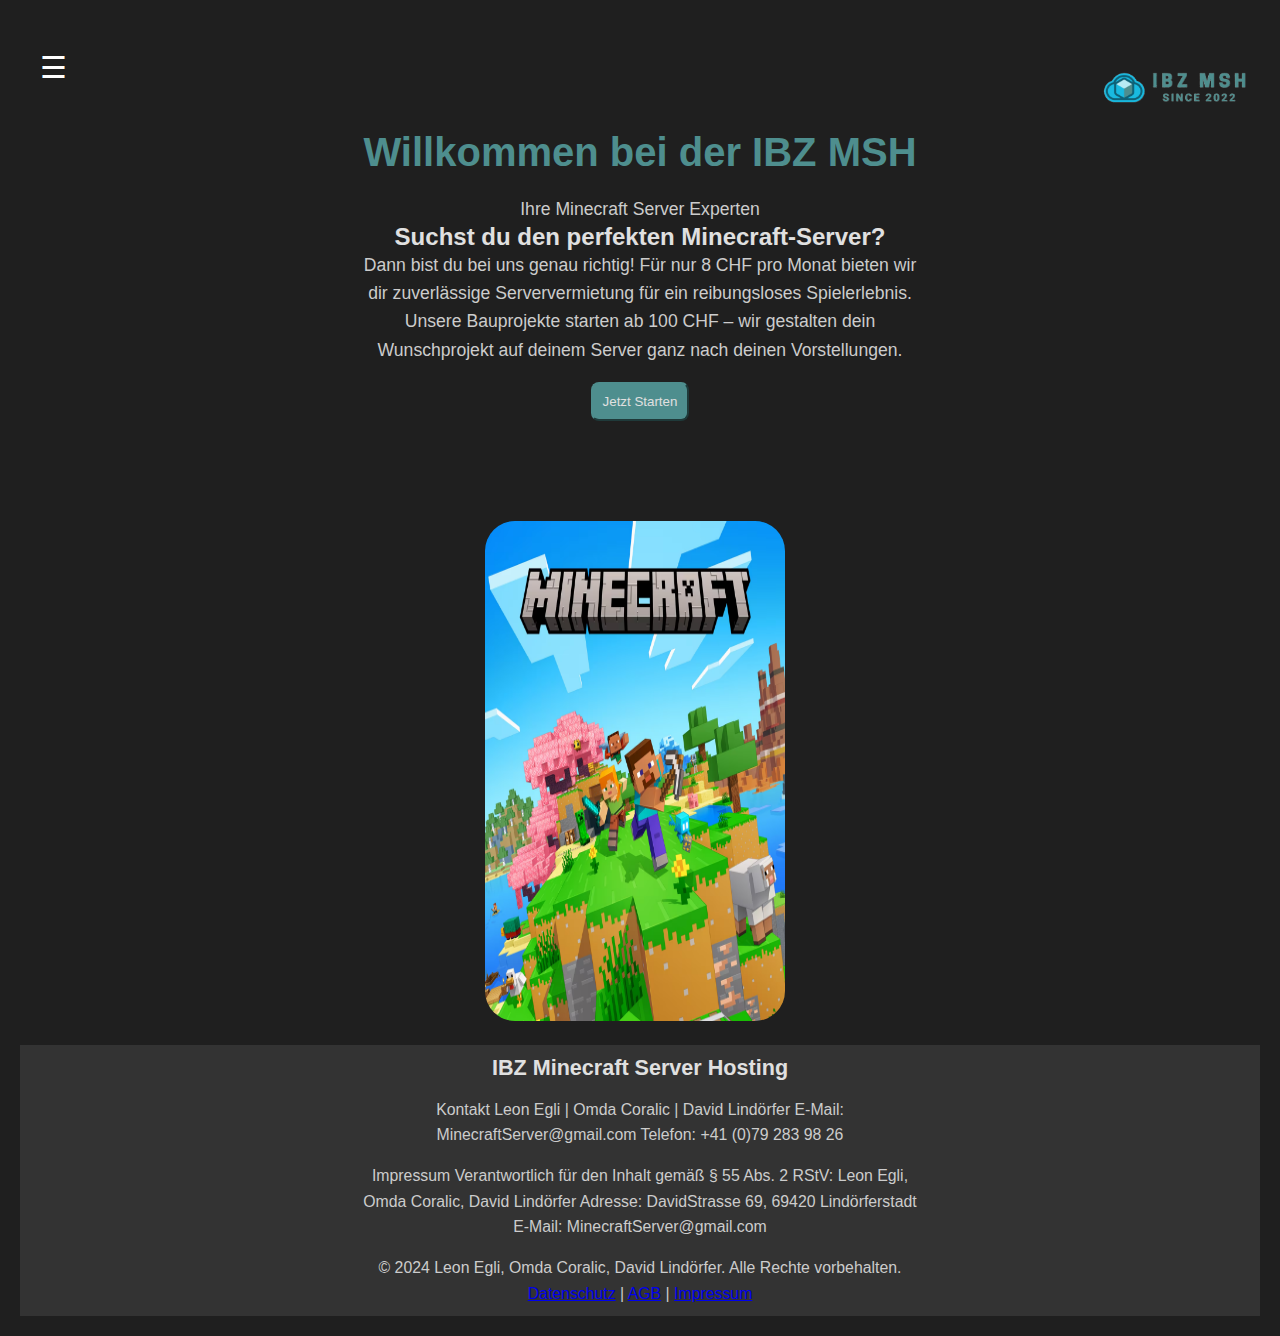
==== index.html @ d17c5847 "kleine änderungen" ====
<!DOCTYPE html>
<html lang="de">
  <head>
    <meta charset="UTF-8" />
    <meta name="viewport" content="width=device-width, initial-scale=1.0" />
    <title>Home</title>
    <link rel="stylesheet" href="styles.css" />
    <link
      rel="stylesheet"
      href="https://cdnjs.cloudflare.com/ajax/libs/font-awesome/6.0.0-beta3/css/all.min.css"
    />
  </head>
  <body>
    <header>
      <a href="index.html">
        <img id="Logo" src="Logo MSH.png" alt="Logo" />
      </a>
      <button class="hamburger" onclick="openSidebar()">☰</button>
      <div id="mySidebar" class="sidebar">
        <a href="javascript:void(0)" onclick="closeSidebar()">Schließen ×</a>
        <a href="index.html"><i class="fas fa-home"></i> Home</a>
        <a href="projekte.html"
          ><i class="fas fa-project-diagram"></i> Projekte</a
        >
        <a href="ueber_uns.html"><i class="fas fa-users"></i> Über Uns</a>
        <a href="dienstleistungen.html"
          ><i class="fas fa-concierge-bell"></i> Dienstleistungen</a
        >
        <a href="anmeldung.html"><i class="fas fa-user-plus"></i> Anmelden</a>
      </div>
    </header>
    <br />
    <br />
    <br />
    <br />
    <br />

    <main>
      <h1>Willkommen bei der IBZ MSH</h1>
      <p>Ihre Minecraft Server Experten</p>

      <section id="einführungstext">
        <h2>Suchst du den perfekten Minecraft-Server?</h2>
        <p>
          Dann bist du bei uns genau richtig! Für nur 8 CHF pro Monat bieten wir
          dir zuverlässige Serververmietung für ein reibungsloses Spielerlebnis.
          Unsere Bauprojekte starten ab 100 CHF – wir gestalten dein
          Wunschprojekt auf deinem Server ganz nach deinen Vorstellungen.
        </p>
        <br />
        <form id="LP" action="anmeldung.html">
          <input type="submit" value="Jetzt Starten" class="LP" />
        </form>
      </section>

      <aside>
        <img
          id="home"
          src="Minecraft.jpg"
          alt="Minecraft bild"
          height="500"
          width="450"
        />
      </aside>
    </main>

    <script>
      let isShown = false;

      function openSidebar() {
        if (isShown) {
          closeSidebar();
          return;
        }
        document.getElementById("mySidebar").style.width = "250px";
        isShown = true;
      }

      function closeSidebar() {
        document.getElementById("mySidebar").style.width = "0";
        isShown = false;
      }
    </script>

    <footer>
      <h2>IBZ Minecraft Server Hosting</h2>
      <br />
      <p>
        Kontakt Leon Egli | Omda Coralic | David Lindörfer E-Mail:
        MinecraftServer@gmail.com Telefon: +41 (0)79 283 98 26
      </p>
      <br />
      <p>
        Impressum Verantwortlich für den Inhalt gemäß § 55 Abs. 2 RStV: Leon
        Egli, Omda Coralic, David Lindörfer Adresse: DavidStrasse 69, 69420
        Lindörferstadt E-Mail: MinecraftServer@gmail.com
      </p>
      <br />
      <p>
        © 2024 Leon Egli, Omda Coralic, David Lindörfer. Alle Rechte
        vorbehalten.
        <a href="datenschutz.html" id="datenschutz">Datenschutz</a> |
        <a href="agb.html" id="agb">AGB</a> |
        <a href="impressum.html" id="Impressum">Impressum</a>
      </p>
    </footer>
  </body>
</html>
---- styles.css ----
/* Allgemeines Reset */
* {
  margin: 0;
  padding: 0;
  box-sizing: border-box;
}

/* Grundlegende Seitenstile */
body {
  font-family: Arial, sans-serif;
  background-color: #1f1f1f; /* Dunkles Grau */
  color: #e0e0e0; /* Helles Grau */
  padding: 20px;
  text-align: center;
}

header {
  background-color: #1f1f1f;
  color: white;
  padding: 10px;
  position: relative;
}

#mySidebar {
  height: 100%;
  width: 0; /* Standardmäßig geschlossen */
  position: fixed;
  z-index: 1;
  top: 0;
  left: 0;
  background-color: #111;
  overflow-x: hidden;
  transition: 0.5s;
  padding-top: 60px;
}

#mySidebar a {
  display: flex; /* Flexbox aktivieren */
  align-items: center; /* Vertikale Ausrichtung */
  padding: 8px 8px 8px 32px;
  text-decoration: none;
  font-size: 25px;
  color: white;
  transition: 0.3s;
}

#mySidebar a i {
  /* Falls du Icons verwendest */
  margin-right: 10px; /* Abstand zwischen Icon und Text */
  font-size: 25px; /* Größe des Icons */
}

#mySidebar a:hover {
  color: #f1f1f1;
}

/* Stil für den Hamburger-Button */

.hamburger {
  position: absolute;
  top: 20px;
  left: 10px; /* Hamburger-Button auf der linken Seite positionieren */
  font-size: 30px; /* Größe des Icons */
  background: none; /* Hintergrund entfernen */
  border: none; /* Rahmen entfernen */
  color: white; /* Schriftfarbe */
  cursor: pointer; /* Zeiger-Cursor beim Hover */
  padding: 10px; /* Padding hinzufügen */
}

h1 {
  font-size: 2.5em;
  color: #4e8e8e; /* Smaragdgrün */
  margin-bottom: 20px;
}

p {
  color: #ccc; /* Helles Grau */
  line-height: 1.6;
  font-size: 1.1em;
  max-width: 600px;
  margin: 0 auto;
  padding: 0 20px;
}

@media (min-width: 1024px) {
  img {
    height: 500px;
    width: 300px;
  }
}
/* Responsive Design */
@media (max-width: 768px) {
  nav.menu {
    max-height: 400px;
    overflow: hidden;
  }

  .hidden {
    display: flex;
  }

  img {
    height: 300px;
    width: auto;
  }
}

@media (max-width: 480px) {
  img {
    height: 200px;
    width: auto;
  }
}

#Logo {
  position: absolute; /* Positionieren */
  top: 10px; /* Abstand vom oberen Rand */
  right: 10px; /* Abstand vom rechten Rand */
  width: 150px; /* Breite des Logos anpassen, falls nötig */
  height: auto; /* Höhe automatisch anpassen */
}

/* Footer (Falls benötigt) */
footer {
  margin-top: 20px;
  color: #e0e0e0;
  background-color: #333;
  padding: 10px;
  font-size: 0.9em;
}

/*Navy Blue: #000080 - Emerald green: #4e8e8e - Wine Red: #8b0000 */

.impressum {
  text-align: left;
}

.AGB {
  text-align: left;
}

.Datenschutzerklärung {
  text-align: left;
}

.LP {
  background-color: #4e8e8e;
  border-radius: 8px;
  border-color: #4e8e8e;
  color: #e0e0e0;
  padding: 10px;
}

.FP {
  background-color: #4e8e8e;
  border-radius: 8px;
  border-color: #4e8e8e;
  color: #e0e0e0;
  padding: 10px;
}

#home {
  border-radius: 30px;
  margin-right: 10px;
  margin-top: 100px;
}

/* Formular-Stile */
#contactForm {
  background: #333;
  padding: 20px;
  border-radius: 8px;
  box-shadow: 0 2px 10px rgba(0, 0, 0, 0.1);
  max-width: 600px;
  margin: 20px auto;
}

fieldset {
  border: none;
}

legend {
  font-size: 1.5em;
  margin-bottom: 10px;
}

label {
  display: block;
  margin: 10px 0 5px;
}

input[type="text"],
input[type="email"],
input[type="tel"],
input[type="date"],
select,
textarea {
  width: 100%;
  padding: 10px;
  margin: 5px 0 15px;
  border: 1px solid #ccc;
  border-radius: 4px;
  box-sizing: border-box;
}
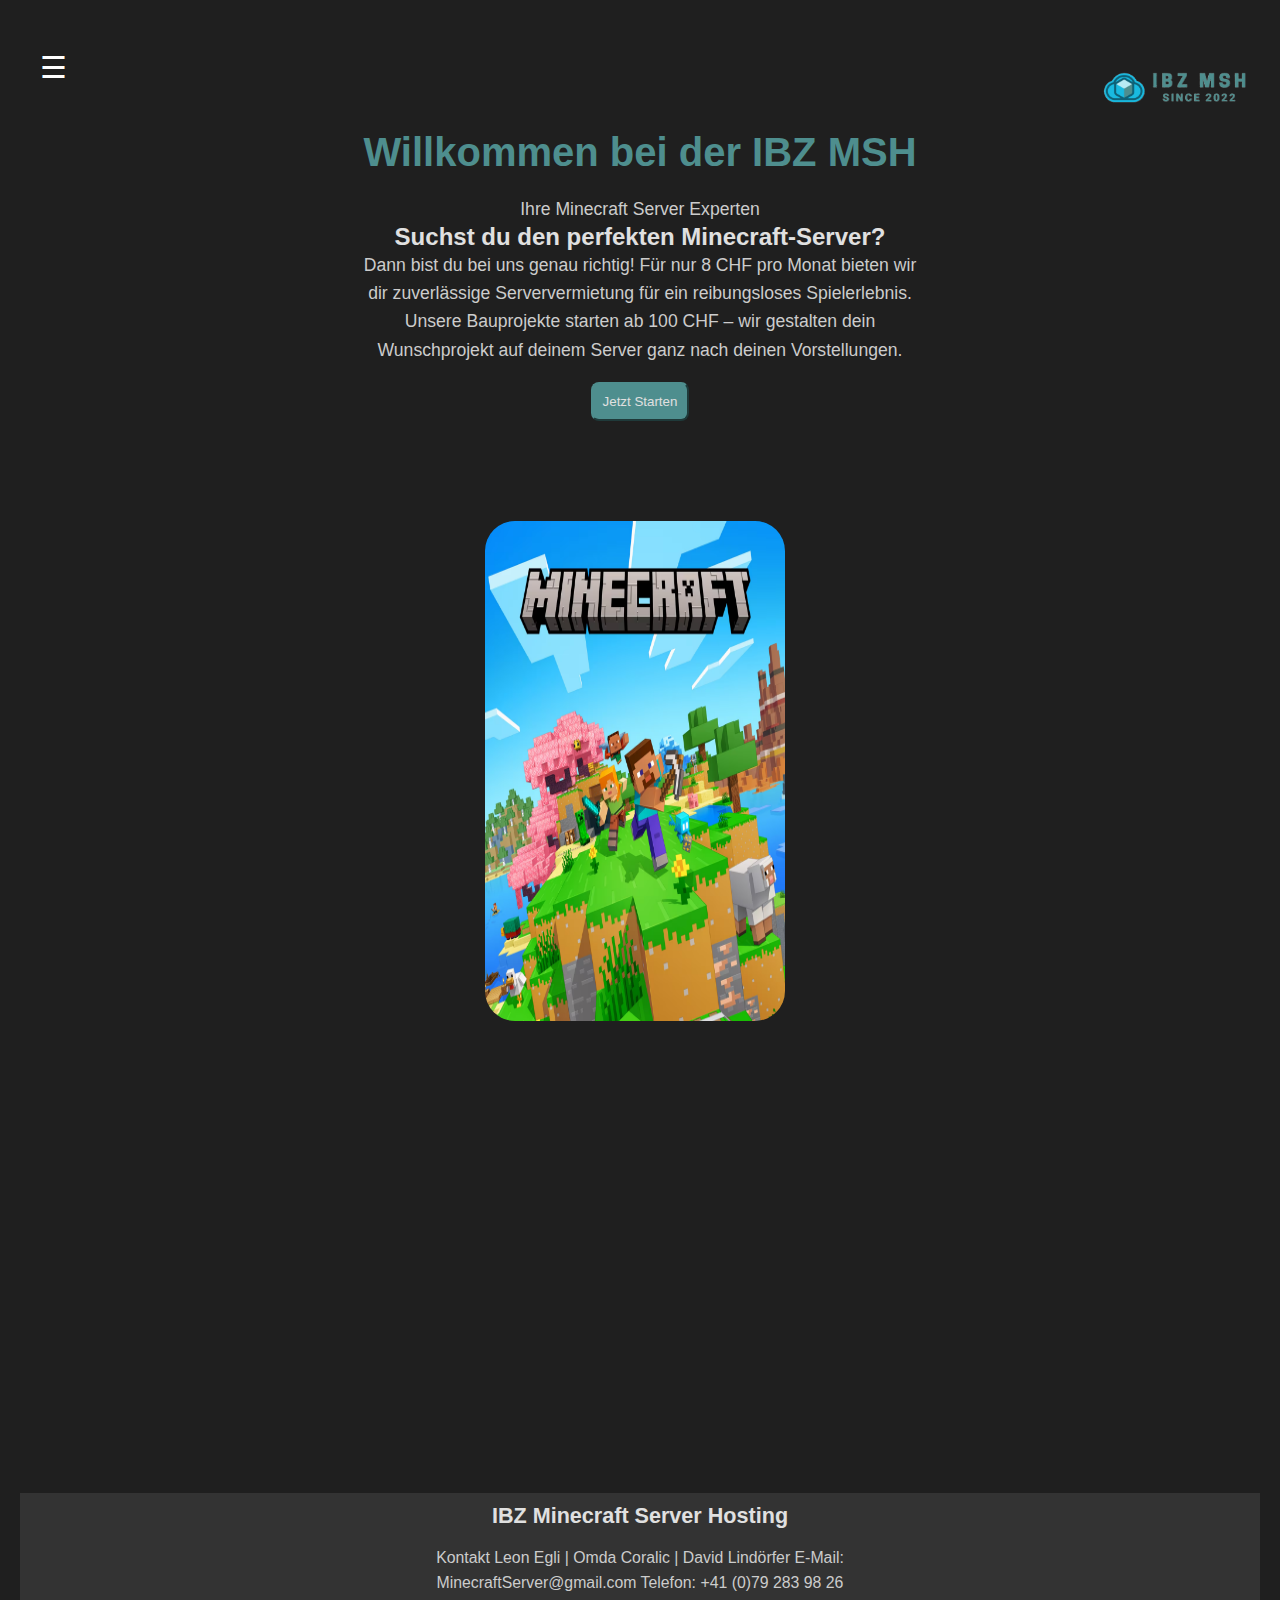
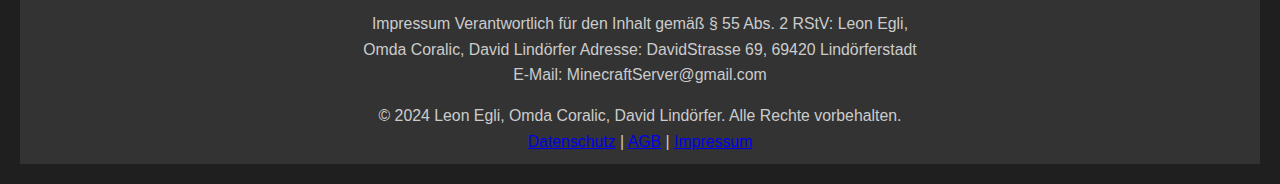
==== commit 3a105249: "video" ====
--- a/index.html
+++ b/index.html
@@ -62,6 +62,17 @@
           width="450"
         />
       </aside>
+
+      <iframe
+        width="789"
+        height="444"
+        src="https://www.youtube.com/embed/rR8W-f9YhYA"
+        title="This is Create. (2022)"
+        frameborder="0"
+        allow="accelerometer; autoplay; clipboard-write; encrypted-media; gyroscope; picture-in-picture; web-share"
+        referrerpolicy="strict-origin-when-cross-origin"
+        allowfullscreen
+      ></iframe>
     </main>
 
     <script>
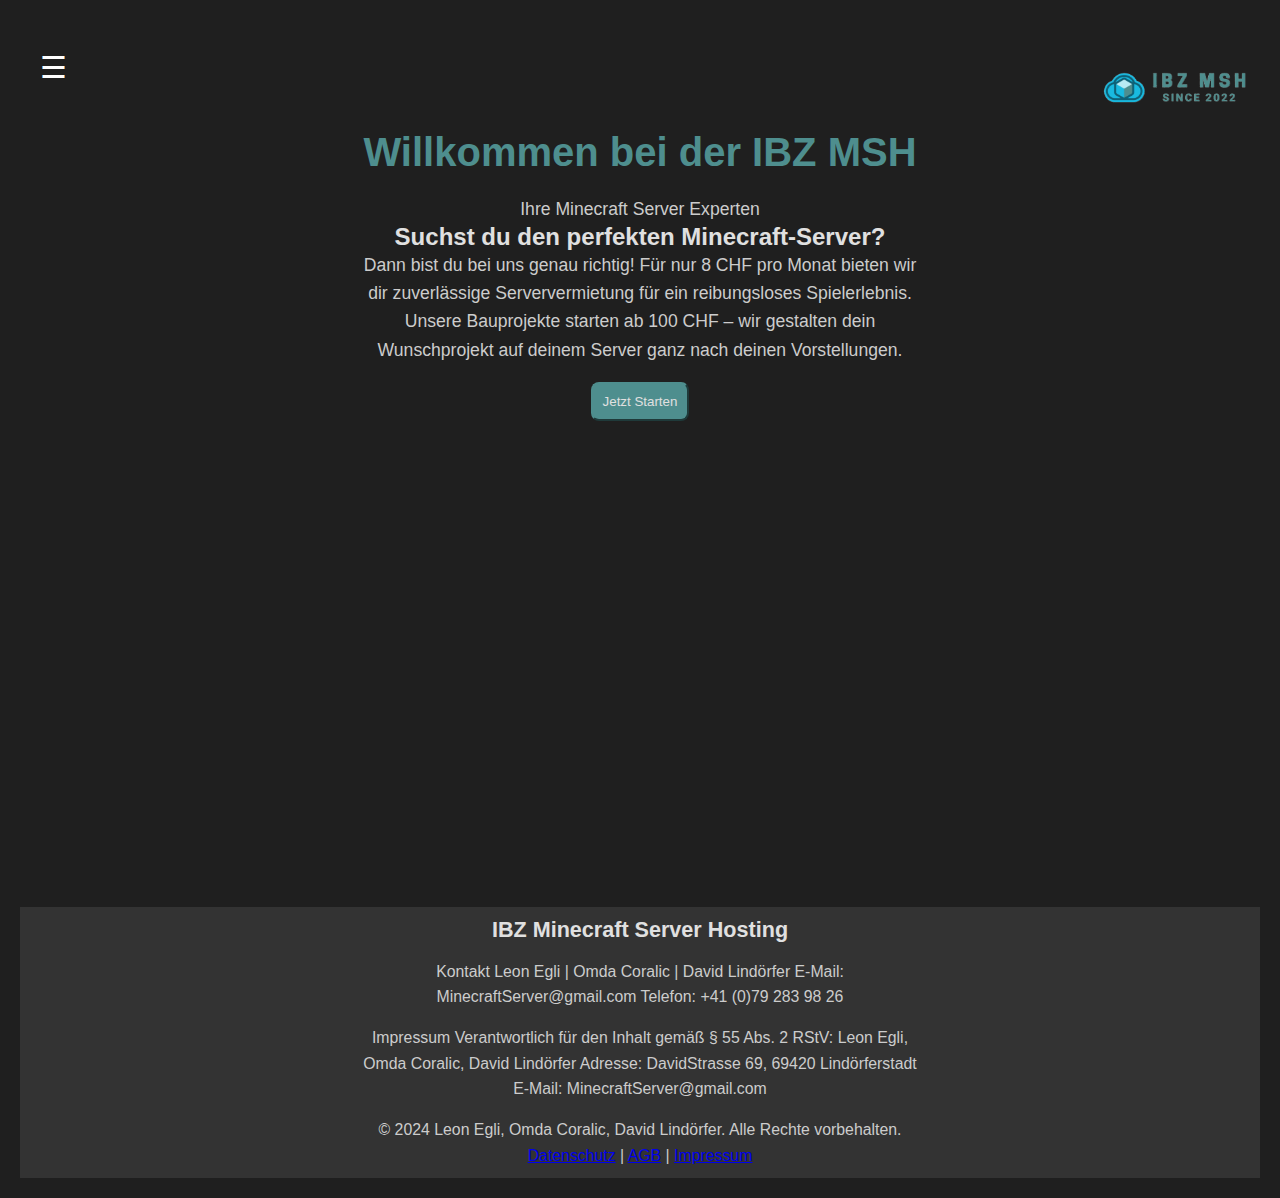
==== commit 8b78f1c2: "text und bild änderungen" ====
--- a/index.html
+++ b/index.html
@@ -52,17 +52,7 @@
           <input type="submit" value="Jetzt Starten" class="LP" />
         </form>
       </section>
-
-      <aside>
-        <img
-          id="home"
-          src="Minecraft.jpg"
-          alt="Minecraft bild"
-          height="500"
-          width="450"
-        />
-      </aside>
-
+      <br />
       <iframe
         width="789"
         height="444"
--- a/styles.css
+++ b/styles.css
@@ -85,8 +85,8 @@
 
 @media (min-width: 1024px) {
   img {
-    height: 500px;
-    width: 300px;
+    height: 400px;
+    width: auto;
   }
 }
 /* Responsive Design */
@@ -203,3 +203,19 @@
   border-radius: 4px;
   box-sizing: border-box;
 }
+
+#Dienstleistungen {
+  text-align: left;
+}
+
+.Leistung {
+  text-align: left;
+}
+
+#überuns {
+  text-align: left;
+}
+
+#Projekte {
+  text-align: center;
+}
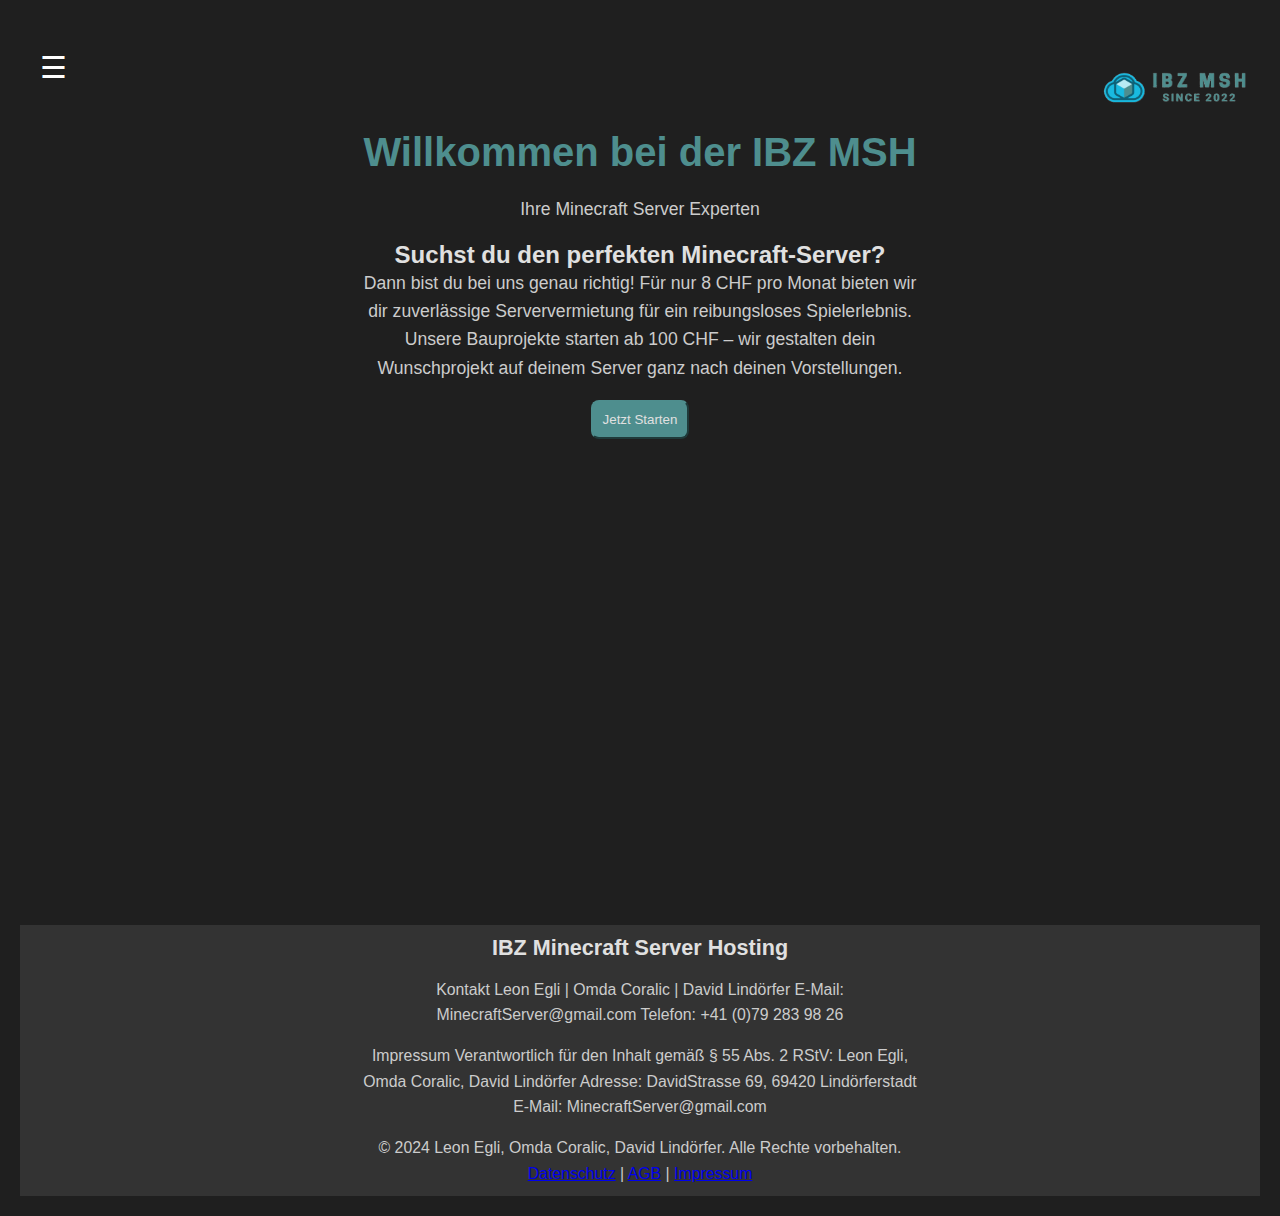
==== commit d208cfba: "kurze tests" ====
--- a/index.html
+++ b/index.html
@@ -38,7 +38,7 @@
     <main>
       <h1>Willkommen bei der IBZ MSH</h1>
       <p>Ihre Minecraft Server Experten</p>
-
+      <br />
       <section id="einführungstext">
         <h2>Suchst du den perfekten Minecraft-Server?</h2>
         <p>
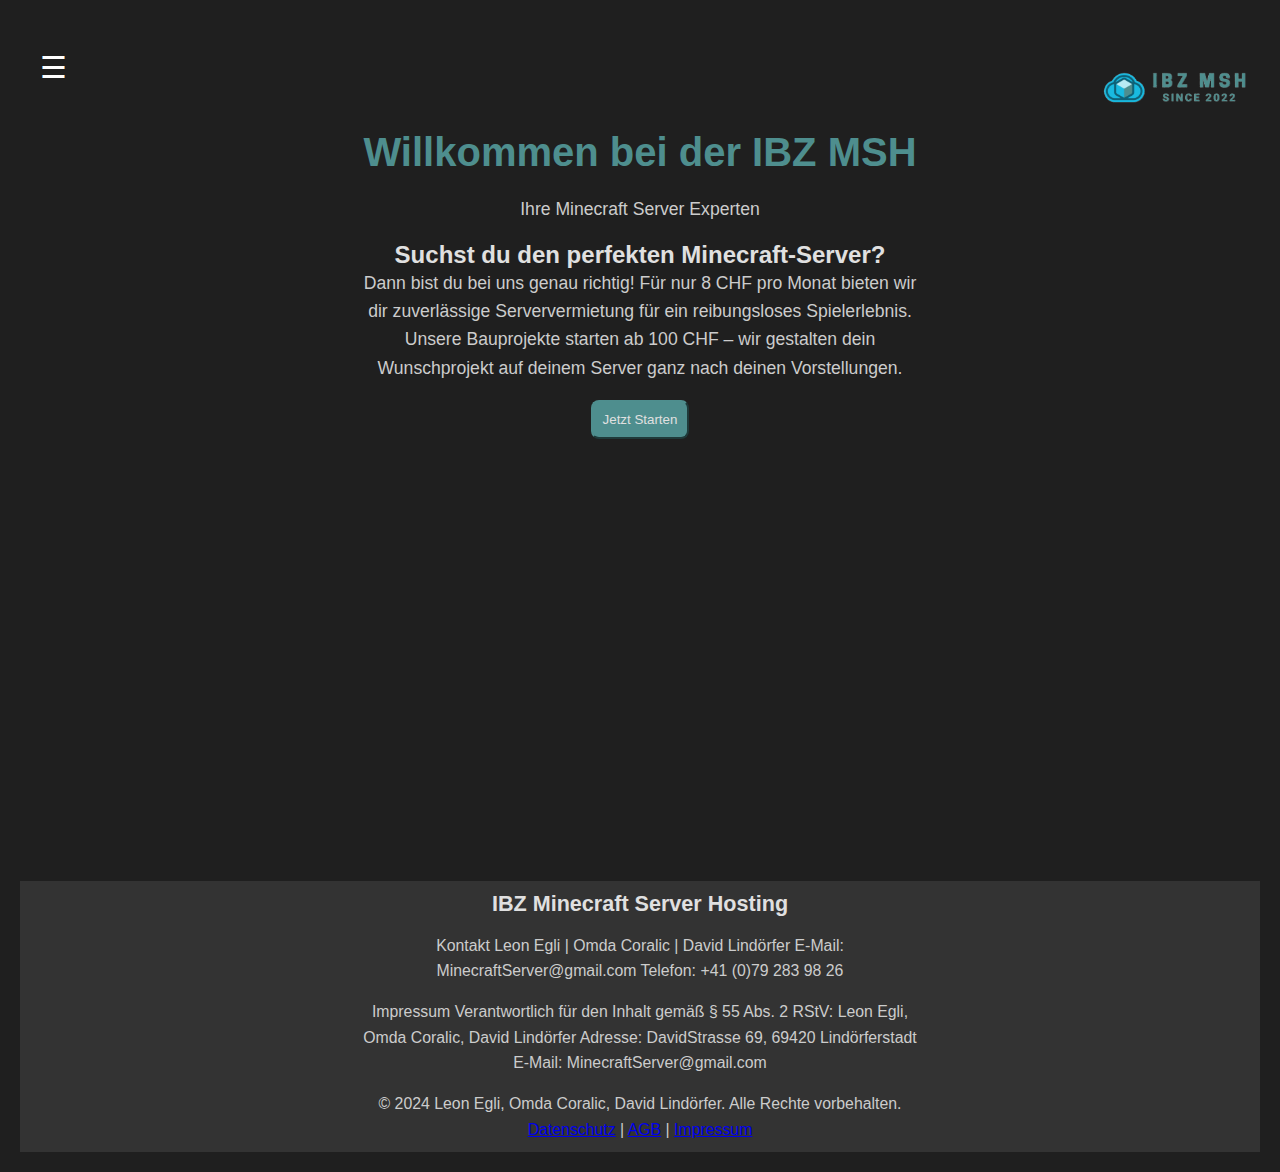
==== commit 99e78f49: "video responsive" ====
--- a/index.html
+++ b/index.html
@@ -54,6 +54,7 @@
       </section>
       <br />
       <iframe
+        id="Video"
         width="789"
         height="444"
         src="https://www.youtube.com/embed/rR8W-f9YhYA"
--- a/styles.css
+++ b/styles.css
@@ -88,6 +88,11 @@
     height: 400px;
     width: auto;
   }
+
+  #Video {
+    height: 400px;
+    width: auto;
+  }
 }
 /* Responsive Design */
 @media (max-width: 768px) {
@@ -104,10 +109,20 @@
     height: 300px;
     width: auto;
   }
+
+  #Video {
+    height: 300px;
+    width: auto;
+  }
 }
 
 @media (max-width: 480px) {
   img {
+    height: 200px;
+    width: auto;
+  }
+
+  #Video {
     height: 200px;
     width: auto;
   }
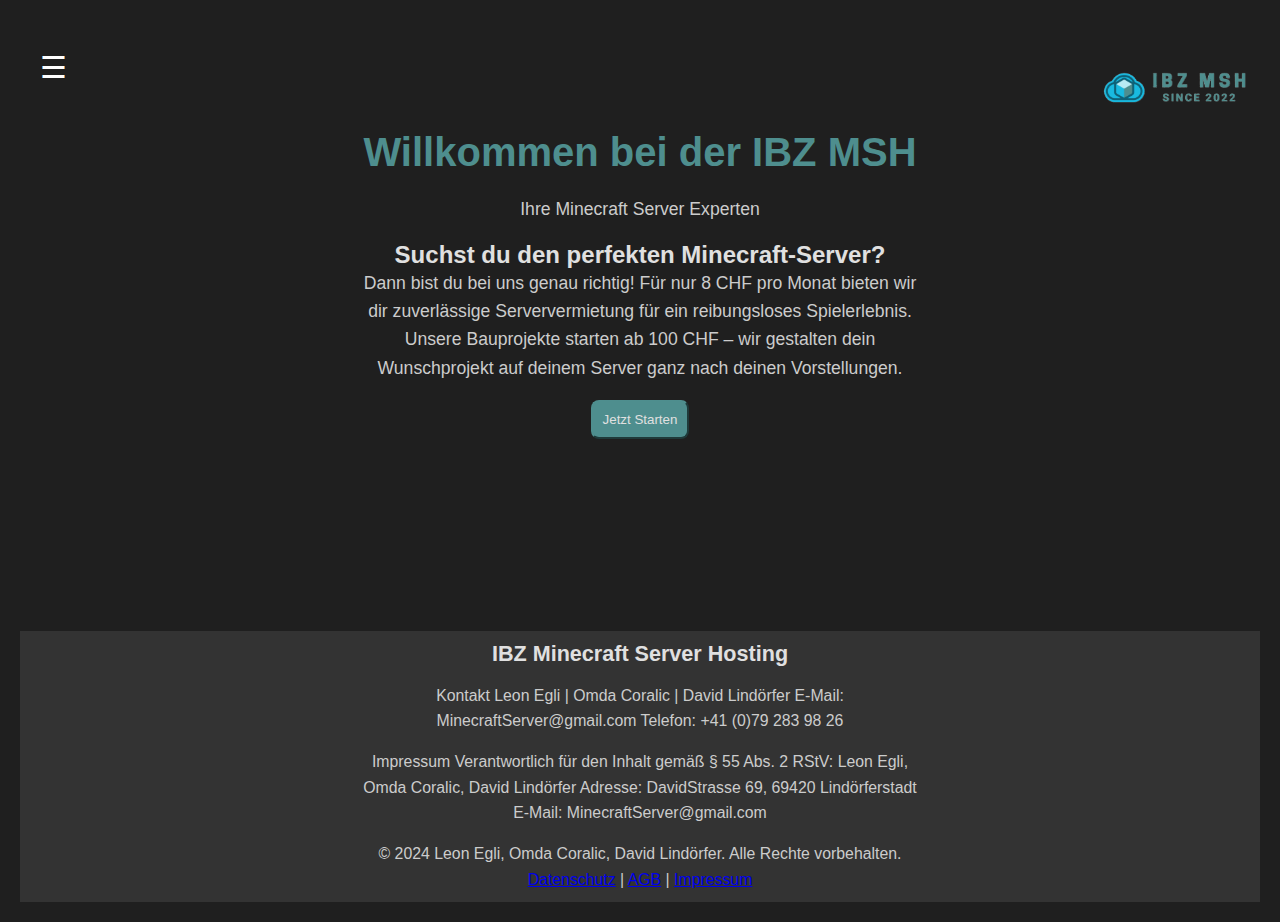
==== commit 6d25a4f8: "video" ====
--- a/index.html
+++ b/index.html
@@ -53,17 +53,17 @@
         </form>
       </section>
       <br />
-      <iframe
-        id="Video"
-        width="789"
-        height="444"
-        src="https://www.youtube.com/embed/rR8W-f9YhYA"
-        title="This is Create. (2022)"
-        frameborder="0"
-        allow="accelerometer; autoplay; clipboard-write; encrypted-media; gyroscope; picture-in-picture; web-share"
-        referrerpolicy="strict-origin-when-cross-origin"
-        allowfullscreen
-      ></iframe>
+      <div style="max-width: 100%; overflow: hidden">
+        <iframe
+          id="Video"
+          src="https://www.youtube.com/embed/rR8W-f9YhYA"
+          title="This is Create. (2022)"
+          frameborder="0"
+          allow="accelerometer; autoplay; clipboard-write; encrypted-media; gyroscope; picture-in-picture; web-share"
+          referrerpolicy="strict-origin-when-cross-origin"
+          allowfullscreen
+        ></iframe>
+      </div>
     </main>
 
     <script>
--- a/styles.css
+++ b/styles.css
@@ -127,6 +127,10 @@
     width: auto;
   }
 }
+#Video {
+  width: 100%; /* Setzt die Breite auf 100% des übergeordneten Elements */
+  height: auto; /* Höhe automatisch anpassen, um das Seitenverhältnis zu wahren */
+}
 
 #Logo {
   position: absolute; /* Positionieren */
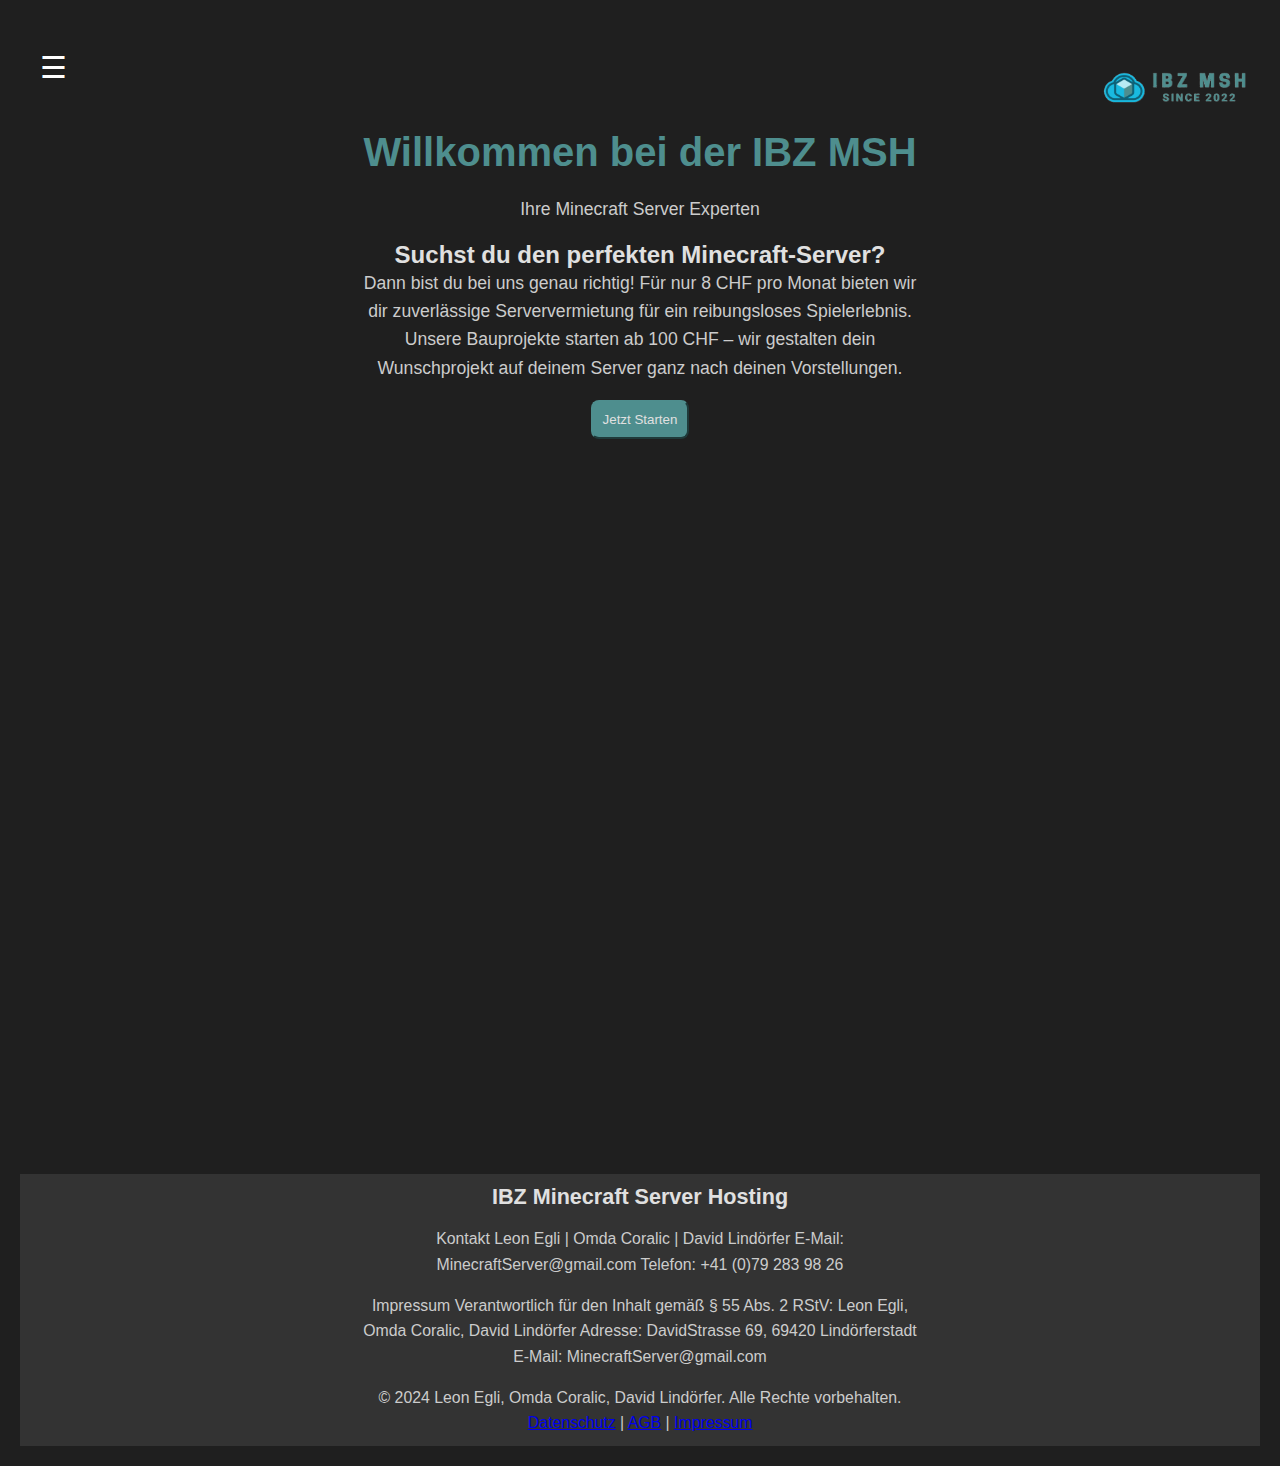
==== commit fca690e8: "immernoch video" ====
--- a/index.html
+++ b/index.html
@@ -53,14 +53,13 @@
         </form>
       </section>
       <br />
-      <div style="max-width: 100%; overflow: hidden">
+      <div class="video-container">
         <iframe
           id="Video"
           src="https://www.youtube.com/embed/rR8W-f9YhYA"
           title="This is Create. (2022)"
           frameborder="0"
-          allow="accelerometer; autoplay; clipboard-write; encrypted-media; gyroscope; picture-in-picture; web-share"
-          referrerpolicy="strict-origin-when-cross-origin"
+          allow="accelerometer; autoplay; clipboard-write; encrypted-media; gyroscope; picture-in-picture"
           allowfullscreen
         ></iframe>
       </div>
--- a/styles.css
+++ b/styles.css
@@ -88,11 +88,6 @@
     height: 400px;
     width: auto;
   }
-
-  #Video {
-    height: 400px;
-    width: auto;
-  }
 }
 /* Responsive Design */
 @media (max-width: 768px) {
@@ -127,9 +122,21 @@
     width: auto;
   }
 }
-#Video {
-  width: 100%; /* Setzt die Breite auf 100% des übergeordneten Elements */
-  height: auto; /* Höhe automatisch anpassen, um das Seitenverhältnis zu wahren */
+
+.video-container {
+  position: relative;
+  width: 100%;
+  padding-bottom: 56.25%; /* 16:9 Aspect Ratio (9 / 16 * 100) */
+  height: 0;
+  overflow: hidden;
+}
+
+.video-container iframe {
+  position: absolute;
+  top: 0;
+  left: 0;
+  width: 100%;
+  height: 100%;
 }
 
 #Logo {
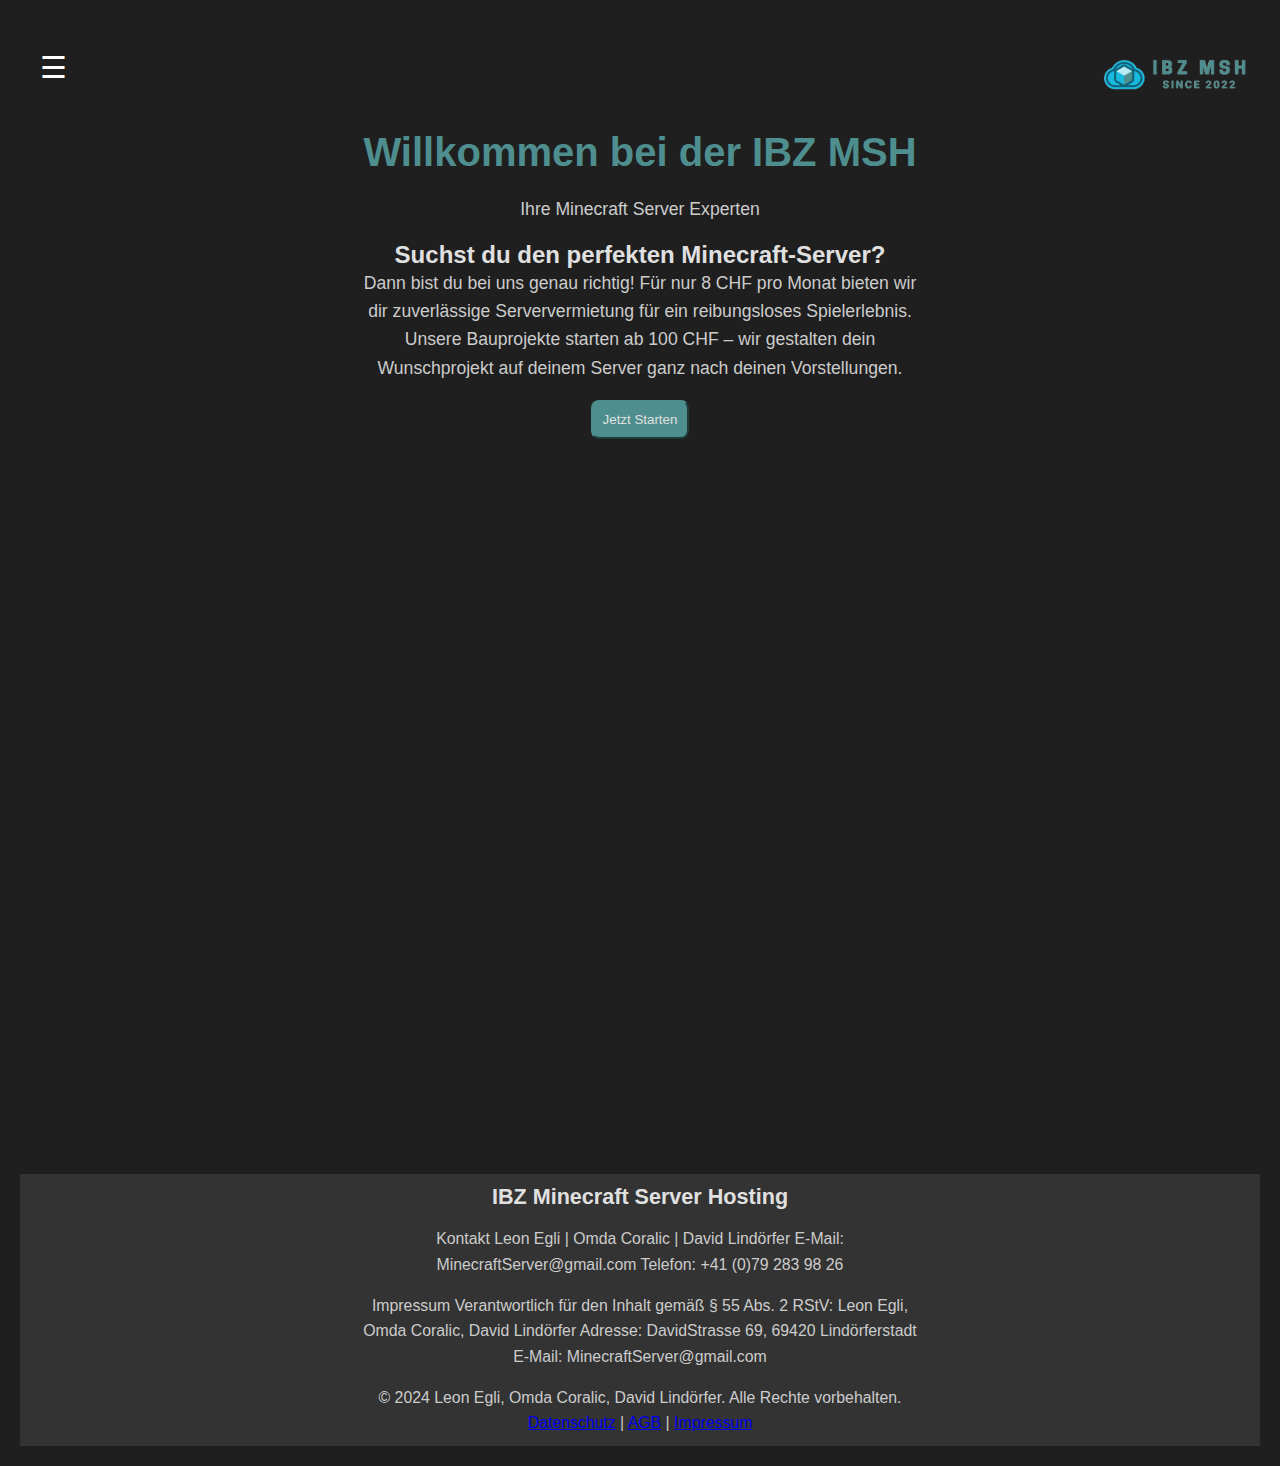
==== commit e9f04430: "favicon" ====
--- a/index.html
+++ b/index.html
@@ -4,6 +4,7 @@
     <meta charset="UTF-8" />
     <meta name="viewport" content="width=device-width, initial-scale=1.0" />
     <title>Home</title>
+    <link rel="icon" href="favicon.ico" type="image/x-icon" />
     <link rel="stylesheet" href="styles.css" />
     <link
       rel="stylesheet"
--- a/styles.css
+++ b/styles.css
@@ -114,7 +114,7 @@
 @media (max-width: 480px) {
   img {
     height: 200px;
-    width: auto;
+    max-width: 300px;
   }
 
   #Video {
@@ -141,7 +141,7 @@
 
 #Logo {
   position: absolute; /* Positionieren */
-  top: 10px; /* Abstand vom oberen Rand */
+  top: -3px; /* Abstand vom oberen Rand */
   right: 10px; /* Abstand vom rechten Rand */
   width: 150px; /* Breite des Logos anpassen, falls nötig */
   height: auto; /* Höhe automatisch anpassen */
